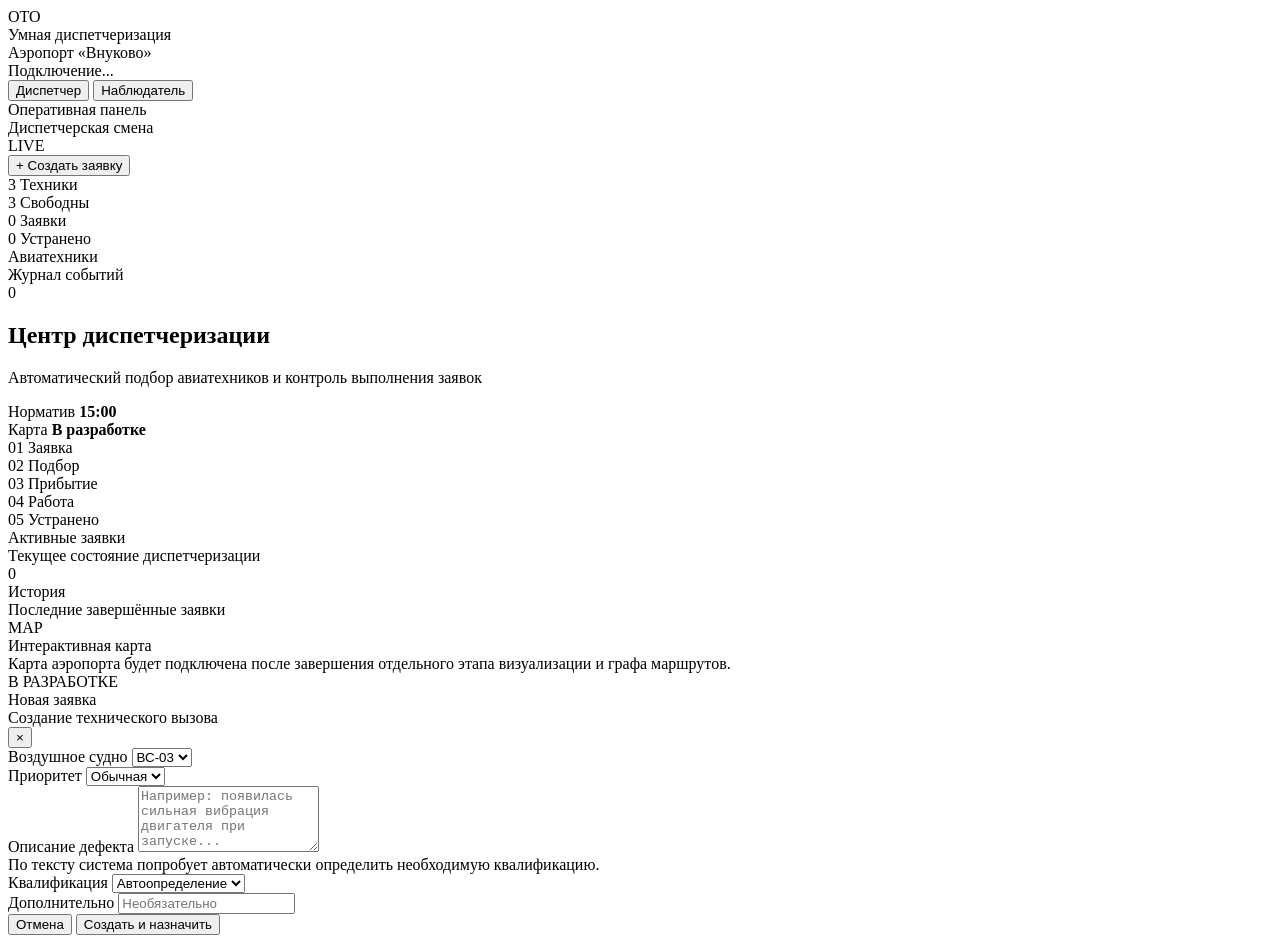
==== frontend/index.html @ 1a6eb72b "Create index.html" ====
<!DOCTYPE html>
<html lang="ru">

<head>

    <meta charset="UTF-8">

    <meta
        name="viewport"
        content="width=device-width, initial-scale=1.0"
    >

    <title>
        Умная диспетчеризация ОТО
    </title>

    <link
        rel="stylesheet"
        href="/static/style.css"
    >

</head>


<body>

<div class="app">


    <!-- =====================================================
         HEADER
    ====================================================== -->

    <header class="topbar">

        <div class="brand">

            <div class="brand-mark">
                ОТО
            </div>

            <div>

                <div class="brand-title">
                    Умная диспетчеризация
                </div>

                <div class="brand-subtitle">
                    Аэропорт «Внуково»
                </div>

            </div>

        </div>


        <div class="header-actions">

            <div class="connection-status">
                <span id="connectionDot"></span>
                <span id="connectionText">
                    Подключение...
                </span>
            </div>

            <div class="role-switch">

                <button
                    class="role-btn active"
                    data-role="dispatcher"
                >
                    Диспетчер
                </button>

                <button
                    class="role-btn"
                    data-role="observer"
                >
                    Наблюдатель
                </button>

            </div>

        </div>

    </header>


    <!-- =====================================================
         MAIN
    ====================================================== -->

    <main class="main">


        <!-- =================================================
             SIDEBAR
        ================================================== -->

        <aside class="sidebar">


            <section class="panel dashboard-panel">

                <div class="section-title-row">

                    <div>
                        <div class="section-title">
                            Оперативная панель
                        </div>

                        <div class="section-subtitle">
                            Диспетчерская смена
                        </div>
                    </div>

                    <span class="live-pill">
                        LIVE
                    </span>

                </div>


                <button
                    id="newRequestButton"
                    class="create-btn"
                >
                    <span class="create-icon">+</span>
                    Создать заявку
                </button>


                <div class="stats-grid">

                    <div class="stat-card">
                        <span class="stat-value" id="statTech">
                            3
                        </span>

                        <span class="stat-label">
                            Техники
                        </span>
                    </div>


                    <div class="stat-card">
                        <span class="stat-value" id="statFree">
                            3
                        </span>

                        <span class="stat-label">
                            Свободны
                        </span>
                    </div>


                    <div class="stat-card">
                        <span class="stat-value" id="statActive">
                            0
                        </span>

                        <span class="stat-label">
                            Заявки
                        </span>
                    </div>


                    <div class="stat-card">
                        <span class="stat-value" id="statResolved">
                            0
                        </span>

                        <span class="stat-label">
                            Устранено
                        </span>
                    </div>

                </div>

            </section>


            <!-- =================================================
                 TECHNICIANS
            ================================================== -->

            <section class="panel">

                <div class="section-title">
                    Авиатехники
                </div>

                <div
                    id="techniciansList"
                    class="technicians-list"
                >
                </div>

            </section>


            <!-- =================================================
                 NOTIFICATIONS
            ================================================== -->

            <section class="panel">

                <div class="section-title-row">

                    <div class="section-title">
                        Журнал событий
                    </div>

                    <span
                        class="event-count"
                        id="eventCount"
                    >
                        0
                    </span>

                </div>


                <div
                    id="eventsList"
                    class="events-list"
                >
                </div>

            </section>

        </aside>


        <!-- =================================================
             WORKSPACE
        ================================================== -->

        <section class="workspace">


            <div class="workspace-header">

                <div>

                    <h1>
                        Центр диспетчеризации
                    </h1>

                    <p>
                        Автоматический подбор авиатехников
                        и контроль выполнения заявок
                    </p>

                </div>


                <div class="workspace-actions">

                    <div class="mini-status">
                        Норматив
                        <strong>15:00</strong>
                    </div>

                    <div class="mini-status">
                        Карта
                        <strong class="yellow">
                            В разработке
                        </strong>
                    </div>

                </div>

            </div>


            <!-- =================================================
                 WORKFLOW
            ================================================== -->

            <section class="workflow">

                <div class="workflow-step active">
                    <span>01</span>
                    Заявка
                </div>

                <div class="workflow-line"></div>

                <div class="workflow-step">
                    <span>02</span>
                    Подбор
                </div>

                <div class="workflow-line"></div>

                <div class="workflow-step">
                    <span>03</span>
                    Прибытие
                </div>

                <div class="workflow-line"></div>

                <div class="workflow-step">
                    <span>04</span>
                    Работа
                </div>

                <div class="workflow-line"></div>

                <div class="workflow-step">
                    <span>05</span>
                    Устранено
                </div>

            </section>


            <!-- =================================================
                 ACTIVE REQUESTS
            ================================================== -->

            <section class="content-panel">

                <div class="panel-heading">

                    <div>
                        <div class="section-title">
                            Активные заявки
                        </div>

                        <div class="section-subtitle">
                            Текущее состояние диспетчеризации
                        </div>
                    </div>

                    <span
                        class="counter"
                        id="activeCount"
                    >
                        0
                    </span>

                </div>


                <div
                    id="requestsList"
                    class="requests-list"
                >
                </div>

            </section>


            <!-- =================================================
                 SECOND ROW
            ================================================== -->

            <div class="dashboard-grid">


                <section class="content-panel history-panel">

                    <div class="panel-heading">

                        <div>
                            <div class="section-title">
                                История
                            </div>

                            <div class="section-subtitle">
                                Последние завершённые заявки
                            </div>
                        </div>

                    </div>


                    <div
                        id="historyList"
                        class="history-list"
                    >
                    </div>

                </section>


                <section class="content-panel map-placeholder">

                    <div class="map-placeholder-inner">

                        <div class="map-icon">
                            MAP
                        </div>

                        <div class="map-placeholder-title">
                            Интерактивная карта
                        </div>

                        <div class="map-placeholder-text">
                            Карта аэропорта будет подключена
                            после завершения отдельного
                            этапа визуализации и графа маршрутов.
                        </div>

                        <div class="map-placeholder-status">
                            В РАЗРАБОТКЕ
                        </div>

                    </div>

                </section>

            </div>

        </section>

    </main>


    <!-- =====================================================
         CREATE REQUEST MODAL
    ====================================================== -->

    <div
        id="requestModal"
        class="modal hidden"
    >

        <div class="modal-backdrop"></div>


        <div class="modal-window">

            <div class="modal-header">

                <div>

                    <div class="modal-title">
                        Новая заявка
                    </div>

                    <div class="modal-subtitle">
                        Создание технического вызова
                    </div>

                </div>

                <button
                    id="closeModalButton"
                    class="close-btn"
                >
                    ×
                </button>

            </div>


            <form id="requestForm">


                <div class="form-grid">


                    <div class="form-group">

                        <label for="aircraft">
                            Воздушное судно
                        </label>

                        <select
                            id="aircraft"
                            required
                        >

                            <option value="ВС-01">
                                ВС-01
                            </option>

                            <option value="ВС-02">
                                ВС-02
                            </option>

                            <option value="ВС-03" selected>
                                ВС-03
                            </option>

                            <option value="ВС-04">
                                ВС-04
                            </option>

                            <option value="ВС-05">
                                ВС-05
                            </option>

                        </select>

                    </div>


                    <div class="form-group">

                        <label for="priority">
                            Приоритет
                        </label>

                        <select id="priority">

                            <option value="normal">
                                Обычная
                            </option>

                            <option value="emergency">
                                ЧС
                            </option>

                        </select>

                    </div>


                    <div class="form-group full">

                        <label for="defect">
                            Описание дефекта
                        </label>

                        <textarea
                            id="defect"
                            rows="4"
                            maxlength="500"
                            placeholder="Например: появилась сильная вибрация двигателя при запуске..."
                            required
                        ></textarea>

                        <div class="field-hint">
                            По тексту система попробует автоматически
                            определить необходимую квалификацию.
                        </div>

                    </div>


                    <div class="form-group">

                        <label for="qualification">
                            Квалификация
                        </label>

                        <select id="qualification">

                            <option value="auto">
                                Автоопределение
                            </option>

                            <option value="airframe">
                                Планер
                            </option>

                            <option value="engine">
                                Двигатель
                            </option>

                            <option value="avionics">
                                Авионика
                            </option>

                        </select>

                    </div>


                    <div class="form-group">

                        <label for="notes">
                            Дополнительно
                        </label>

                        <input
                            id="notes"
                            maxlength="500"
                            placeholder="Необязательно"
                        >

                    </div>

                </div>


                <div
                    id="formError"
                    class="form-error hidden"
                >
                </div>


                <div class="modal-footer">

                    <button
                        type="button"
                        id="cancelModalButton"
                        class="secondary-btn"
                    >
                        Отмена
                    </button>

                    <button
                        type="submit"
                        class="submit-btn"
                    >
                        Создать и назначить
                    </button>

                </div>

            </form>

        </div>

    </div>


    <!-- =====================================================
         TOAST
    ====================================================== -->

    <div
        id="toastContainer"
        class="toast-container"
    >
    </div>


    <script src="/static/app.js"></script>

</div>

</body>

</html>
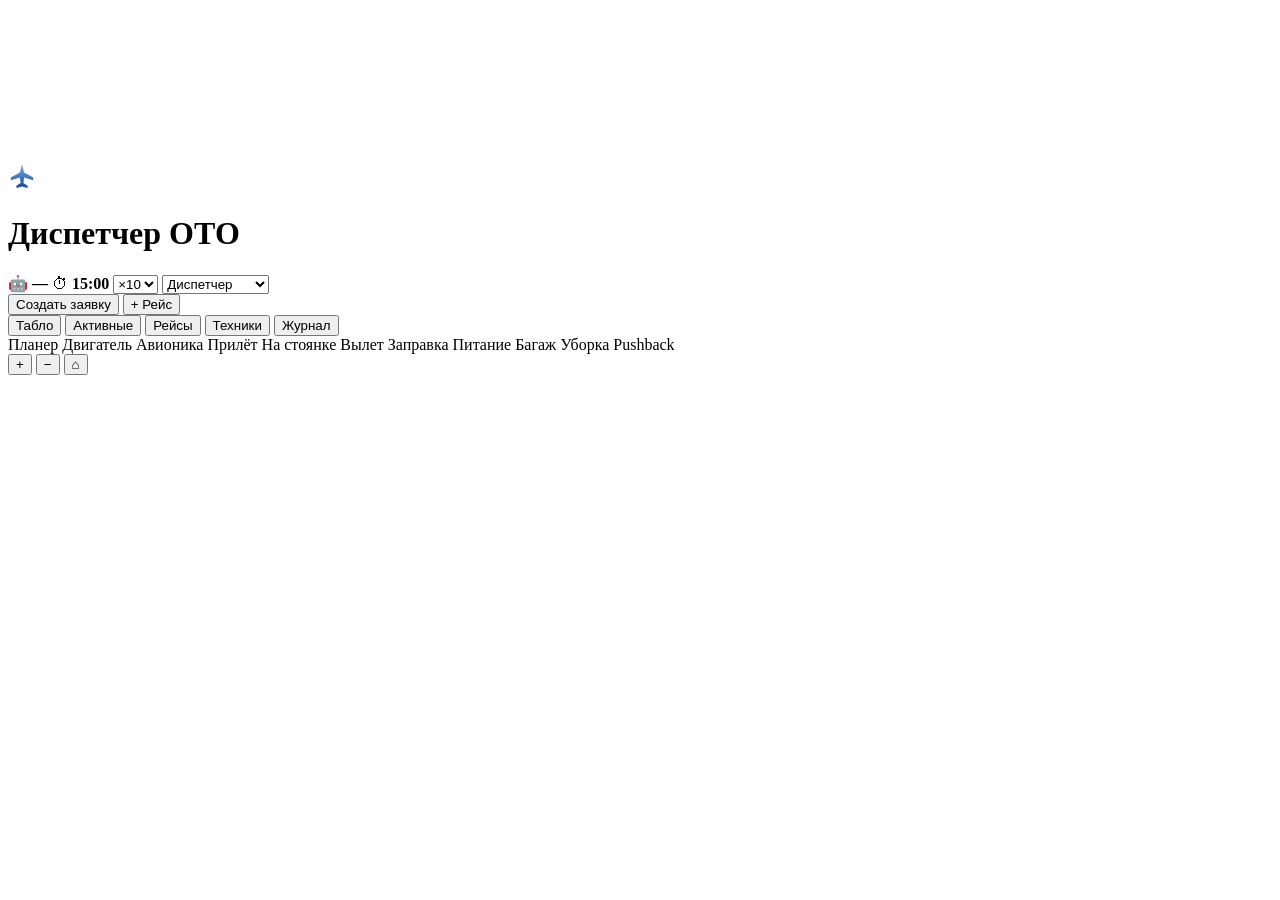
==== commit cb421e9d: "Update index.html" ====
--- a/frontend/index.html
+++ b/frontend/index.html
@@ -1,641 +1,132 @@
-<!DOCTYPE html>
+<!doctype html>
 <html lang="ru">
+<head>
+<meta charset="utf-8">
+<meta name="viewport" content="width=device-width, initial-scale=1">
+<title>Аэрофлот · Умная диспетчеризация ОТО</title>
+<link rel="stylesheet" href="/static/style.css">
+</head>
+<body class="dispatcher">
 
-<head>
+<svg id="map" xmlns="http://www.w3.org/2000/svg" aria-label="Карта перрона"></svg>
+<div class="map-vignette" aria-hidden="true"></div>
 
-    <meta charset="UTF-8">
+<header class="top glass">
+  <div class="brand">
+    <div class="logo" aria-hidden="true">
+      <svg viewBox="0 0 40 40" width="28" height="28">
+        <path d="M20 3 L23 15 L36 22 L36 26 L23 22 L22 30 L28 34 L28 37 L20 35 L12 37 L12 34 L18 30 L17 22 L4 26 L4 22 L17 15 Z"
+              fill="url(#lg)"/>
+        <defs>
+          <linearGradient id="lg" x1="0" y1="0" x2="0" y2="1">
+            <stop offset="0" stop-color="#7FB0EA"/>
+            <stop offset="1" stop-color="#0F4C9E"/>
+          </linearGradient>
+        </defs>
+      </svg>
+    </div>
+    <div>
+      <h1>Диспетчер ОТО</h1>
+      <span id="airportName" class="muted"></span>
+    </div>
+  </div>
 
-    <meta
-        name="viewport"
-        content="width=device-width, initial-scale=1.0"
-    >
+  <section class="stats" id="stats"></section>
 
-    <title>
-        Умная диспетчеризация ОТО
-    </title>
+  <div class="controls">
+    <span class="llm-pill" id="llmPill" title="Провайдер генерации карточек рейсов">🤖 <b id="llmModel">—</b></span>
+    <span class="norm-pill" title="Регламент 15 минут">⏱ <b>15:00</b></span>
+    <label title="Скорость модельного времени">
+      <select id="speed" class="dispatcher-only">
+        <option value="1">×1</option><option value="5">×5</option>
+        <option value="10" selected>×10</option><option value="30">×30</option>
+        <option value="60">×60</option>
+      </select>
+    </label>
+    <label>
+      <select id="role" title="Роль">
+        <option value="dispatcher">Диспетчер</option>
+        <option value="observer">Наблюдатель</option>
+      </select>
+    </label>
+    <span id="conn" class="conn off" title="Связь с сервером"></span>
+  </div>
+</header>
 
-    <link
-        rel="stylesheet"
-        href="/static/style.css"
-    >
+<aside class="left-panel glass" id="leftPanel">
+  <div class="side-head">
+    <div class="side-head-row">
+      <button class="primary dispatcher-only" id="newBtn">Создать заявку</button>
+      <button class="dispatcher-only" id="newAcBtn" title="Создать входящий рейс">+ Рейс</button>
+    </div>
+    <nav class="tabs" id="tabs">
+      <button data-tab="board" class="on">Табло</button>
+      <button data-tab="active">Активные <span id="cActive"></span></button>
+      <button data-tab="flights">Рейсы <span id="cFlights"></span></button>
+      <button data-tab="techs">Техники</button>
+      <button data-tab="log">Журнал</button>
+    </nav>
+  </div>
+  <div class="pane on" id="pane-board"></div>
+  <div class="pane" id="pane-active"></div>
+  <div class="pane" id="pane-flights"></div>
+  <div class="pane" id="pane-techs"></div>
+  <div class="pane" id="pane-log"></div>
+</aside>
 
-</head>
+<aside class="right-panel glass" id="detailPanel" hidden></aside>
 
-
-<body>
-
-<div class="app">
-
-
-    <!-- =====================================================
-         HEADER
-    ====================================================== -->
-
-    <header class="topbar">
-
-        <div class="brand">
-
-            <div class="brand-mark">
-                ОТО
-            </div>
-
-            <div>
-
-                <div class="brand-title">
-                    Умная диспетчеризация
-                </div>
-
-                <div class="brand-subtitle">
-                    Аэропорт «Внуково»
-                </div>
-
-            </div>
-
-        </div>
-
-
-        <div class="header-actions">
-
-            <div class="connection-status">
-                <span id="connectionDot"></span>
-                <span id="connectionText">
-                    Подключение...
-                </span>
-            </div>
-
-            <div class="role-switch">
-
-                <button
-                    class="role-btn active"
-                    data-role="dispatcher"
-                >
-                    Диспетчер
-                </button>
-
-                <button
-                    class="role-btn"
-                    data-role="observer"
-                >
-                    Наблюдатель
-                </button>
-
-            </div>
-
-        </div>
-
-    </header>
-
-
-    <!-- =====================================================
-         MAIN
-    ====================================================== -->
-
-    <main class="main">
-
-
-        <!-- =================================================
-             SIDEBAR
-        ================================================== -->
-
-        <aside class="sidebar">
-
-
-            <section class="panel dashboard-panel">
-
-                <div class="section-title-row">
-
-                    <div>
-                        <div class="section-title">
-                            Оперативная панель
-                        </div>
-
-                        <div class="section-subtitle">
-                            Диспетчерская смена
-                        </div>
-                    </div>
-
-                    <span class="live-pill">
-                        LIVE
-                    </span>
-
-                </div>
-
-
-                <button
-                    id="newRequestButton"
-                    class="create-btn"
-                >
-                    <span class="create-icon">+</span>
-                    Создать заявку
-                </button>
-
-
-                <div class="stats-grid">
-
-                    <div class="stat-card">
-                        <span class="stat-value" id="statTech">
-                            3
-                        </span>
-
-                        <span class="stat-label">
-                            Техники
-                        </span>
-                    </div>
-
-
-                    <div class="stat-card">
-                        <span class="stat-value" id="statFree">
-                            3
-                        </span>
-
-                        <span class="stat-label">
-                            Свободны
-                        </span>
-                    </div>
-
-
-                    <div class="stat-card">
-                        <span class="stat-value" id="statActive">
-                            0
-                        </span>
-
-                        <span class="stat-label">
-                            Заявки
-                        </span>
-                    </div>
-
-
-                    <div class="stat-card">
-                        <span class="stat-value" id="statResolved">
-                            0
-                        </span>
-
-                        <span class="stat-label">
-                            Устранено
-                        </span>
-                    </div>
-
-                </div>
-
-            </section>
-
-
-            <!-- =================================================
-                 TECHNICIANS
-            ================================================== -->
-
-            <section class="panel">
-
-                <div class="section-title">
-                    Авиатехники
-                </div>
-
-                <div
-                    id="techniciansList"
-                    class="technicians-list"
-                >
-                </div>
-
-            </section>
-
-
-            <!-- =================================================
-                 NOTIFICATIONS
-            ================================================== -->
-
-            <section class="panel">
-
-                <div class="section-title-row">
-
-                    <div class="section-title">
-                        Журнал событий
-                    </div>
-
-                    <span
-                        class="event-count"
-                        id="eventCount"
-                    >
-                        0
-                    </span>
-
-                </div>
-
-
-                <div
-                    id="eventsList"
-                    class="events-list"
-                >
-                </div>
-
-            </section>
-
-        </aside>
-
-
-        <!-- =================================================
-             WORKSPACE
-        ================================================== -->
-
-        <section class="workspace">
-
-
-            <div class="workspace-header">
-
-                <div>
-
-                    <h1>
-                        Центр диспетчеризации
-                    </h1>
-
-                    <p>
-                        Автоматический подбор авиатехников
-                        и контроль выполнения заявок
-                    </p>
-
-                </div>
-
-
-                <div class="workspace-actions">
-
-                    <div class="mini-status">
-                        Норматив
-                        <strong>15:00</strong>
-                    </div>
-
-                    <div class="mini-status">
-                        Карта
-                        <strong class="yellow">
-                            В разработке
-                        </strong>
-                    </div>
-
-                </div>
-
-            </div>
-
-
-            <!-- =================================================
-                 WORKFLOW
-            ================================================== -->
-
-            <section class="workflow">
-
-                <div class="workflow-step active">
-                    <span>01</span>
-                    Заявка
-                </div>
-
-                <div class="workflow-line"></div>
-
-                <div class="workflow-step">
-                    <span>02</span>
-                    Подбор
-                </div>
-
-                <div class="workflow-line"></div>
-
-                <div class="workflow-step">
-                    <span>03</span>
-                    Прибытие
-                </div>
-
-                <div class="workflow-line"></div>
-
-                <div class="workflow-step">
-                    <span>04</span>
-                    Работа
-                </div>
-
-                <div class="workflow-line"></div>
-
-                <div class="workflow-step">
-                    <span>05</span>
-                    Устранено
-                </div>
-
-            </section>
-
-
-            <!-- =================================================
-                 ACTIVE REQUESTS
-            ================================================== -->
-
-            <section class="content-panel">
-
-                <div class="panel-heading">
-
-                    <div>
-                        <div class="section-title">
-                            Активные заявки
-                        </div>
-
-                        <div class="section-subtitle">
-                            Текущее состояние диспетчеризации
-                        </div>
-                    </div>
-
-                    <span
-                        class="counter"
-                        id="activeCount"
-                    >
-                        0
-                    </span>
-
-                </div>
-
-
-                <div
-                    id="requestsList"
-                    class="requests-list"
-                >
-                </div>
-
-            </section>
-
-
-            <!-- =================================================
-                 SECOND ROW
-            ================================================== -->
-
-            <div class="dashboard-grid">
-
-
-                <section class="content-panel history-panel">
-
-                    <div class="panel-heading">
-
-                        <div>
-                            <div class="section-title">
-                                История
-                            </div>
-
-                            <div class="section-subtitle">
-                                Последние завершённые заявки
-                            </div>
-                        </div>
-
-                    </div>
-
-
-                    <div
-                        id="historyList"
-                        class="history-list"
-                    >
-                    </div>
-
-                </section>
-
-
-                <section class="content-panel map-placeholder">
-
-                    <div class="map-placeholder-inner">
-
-                        <div class="map-icon">
-                            MAP
-                        </div>
-
-                        <div class="map-placeholder-title">
-                            Интерактивная карта
-                        </div>
-
-                        <div class="map-placeholder-text">
-                            Карта аэропорта будет подключена
-                            после завершения отдельного
-                            этапа визуализации и графа маршрутов.
-                        </div>
-
-                        <div class="map-placeholder-status">
-                            В РАЗРАБОТКЕ
-                        </div>
-
-                    </div>
-
-                </section>
-
-            </div>
-
-        </section>
-
-    </main>
-
-
-    <!-- =====================================================
-         CREATE REQUEST MODAL
-    ====================================================== -->
-
-    <div
-        id="requestModal"
-        class="modal hidden"
-    >
-
-        <div class="modal-backdrop"></div>
-
-
-        <div class="modal-window">
-
-            <div class="modal-header">
-
-                <div>
-
-                    <div class="modal-title">
-                        Новая заявка
-                    </div>
-
-                    <div class="modal-subtitle">
-                        Создание технического вызова
-                    </div>
-
-                </div>
-
-                <button
-                    id="closeModalButton"
-                    class="close-btn"
-                >
-                    ×
-                </button>
-
-            </div>
-
-
-            <form id="requestForm">
-
-
-                <div class="form-grid">
-
-
-                    <div class="form-group">
-
-                        <label for="aircraft">
-                            Воздушное судно
-                        </label>
-
-                        <select
-                            id="aircraft"
-                            required
-                        >
-
-                            <option value="ВС-01">
-                                ВС-01
-                            </option>
-
-                            <option value="ВС-02">
-                                ВС-02
-                            </option>
-
-                            <option value="ВС-03" selected>
-                                ВС-03
-                            </option>
-
-                            <option value="ВС-04">
-                                ВС-04
-                            </option>
-
-                            <option value="ВС-05">
-                                ВС-05
-                            </option>
-
-                        </select>
-
-                    </div>
-
-
-                    <div class="form-group">
-
-                        <label for="priority">
-                            Приоритет
-                        </label>
-
-                        <select id="priority">
-
-                            <option value="normal">
-                                Обычная
-                            </option>
-
-                            <option value="emergency">
-                                ЧС
-                            </option>
-
-                        </select>
-
-                    </div>
-
-
-                    <div class="form-group full">
-
-                        <label for="defect">
-                            Описание дефекта
-                        </label>
-
-                        <textarea
-                            id="defect"
-                            rows="4"
-                            maxlength="500"
-                            placeholder="Например: появилась сильная вибрация двигателя при запуске..."
-                            required
-                        ></textarea>
-
-                        <div class="field-hint">
-                            По тексту система попробует автоматически
-                            определить необходимую квалификацию.
-                        </div>
-
-                    </div>
-
-
-                    <div class="form-group">
-
-                        <label for="qualification">
-                            Квалификация
-                        </label>
-
-                        <select id="qualification">
-
-                            <option value="auto">
-                                Автоопределение
-                            </option>
-
-                            <option value="airframe">
-                                Планер
-                            </option>
-
-                            <option value="engine">
-                                Двигатель
-                            </option>
-
-                            <option value="avionics">
-                                Авионика
-                            </option>
-
-                        </select>
-
-                    </div>
-
-
-                    <div class="form-group">
-
-                        <label for="notes">
-                            Дополнительно
-                        </label>
-
-                        <input
-                            id="notes"
-                            maxlength="500"
-                            placeholder="Необязательно"
-                        >
-
-                    </div>
-
-                </div>
-
-
-                <div
-                    id="formError"
-                    class="form-error hidden"
-                >
-                </div>
-
-
-                <div class="modal-footer">
-
-                    <button
-                        type="button"
-                        id="cancelModalButton"
-                        class="secondary-btn"
-                    >
-                        Отмена
-                    </button>
-
-                    <button
-                        type="submit"
-                        class="submit-btn"
-                    >
-                        Создать и назначить
-                    </button>
-
-                </div>
-
-            </form>
-
-        </div>
-
-    </div>
-
-
-    <!-- =====================================================
-         TOAST
-    ====================================================== -->
-
-    <div
-        id="toastContainer"
-        class="toast-container"
-    >
-    </div>
-
-
-    <script src="/static/app.js"></script>
-
+<div class="legend glass" id="legend">
+  <span><i style="background:var(--glider)"></i>Планер</span>
+  <span><i style="background:var(--engine)"></i>Двигатель</span>
+  <span><i style="background:var(--avionics)"></i>Авионика</span>
+  <span class="sep"></span>
+  <span><i style="background:#7DE0B6"></i>Прилёт</span>
+  <span><i style="background:#6FA8E0"></i>На стоянке</span>
+  <span><i style="background:#FFA168"></i>Вылет</span>
+  <span class="sep"></span>
+  <span><i style="background:#FFB700"></i>Заправка</span>
+  <span><i style="background:#FF6B3D"></i>Питание</span>
+  <span><i style="background:#A97CFF"></i>Багаж</span>
+  <span><i style="background:#00D69A"></i>Уборка</span>
+  <span><i style="background:#E9491C"></i>Pushback</span>
 </div>
 
+<div class="map-tools glass">
+  <button id="zin"  title="Приблизить">+</button>
+  <button id="zout" title="Отдалить">−</button>
+  <button id="zfit" title="Весь аэропорт">⌂</button>
+</div>
+
+<dialog id="dlg">
+  <form id="form">
+    <h2>Новая заявка</h2>
+    <label>Борт
+      <select id="fStand" required></select>
+      <small id="fFlightInfo" class="muted"></small>
+    </label>
+    <label>Квалификация
+      <select id="fQual">
+        <option value="auto">Определить по описанию</option>
+        <option>Планер</option><option>Двигатель</option><option>Авионика</option>
+      </select>
+    </label>
+    <label>Описание дефекта
+      <textarea id="fDesc" rows="3" required placeholder="Например: вибрация правого двигателя на запуске"></textarea>
+    </label>
+    <label>Дополнительно
+      <input id="fExtra" type="text" placeholder="Сообщение экипажа, рейс, примечания">
+    </label>
+    <label class="check"><input type="checkbox" id="fEm"> Чрезвычайная ситуация</label>
+    <p class="err" id="fErr" hidden></p>
+    <div class="row">
+      <button type="button" id="fCancel">Отмена</button>
+      <button type="submit" class="primary">Создать заявку</button>
+    </div>
+  </form>
+</dialog>
+
+<div id="toast" class="toast" hidden></div>
+<script src="/static/app.js"></script>
 </body>
-
 </html>
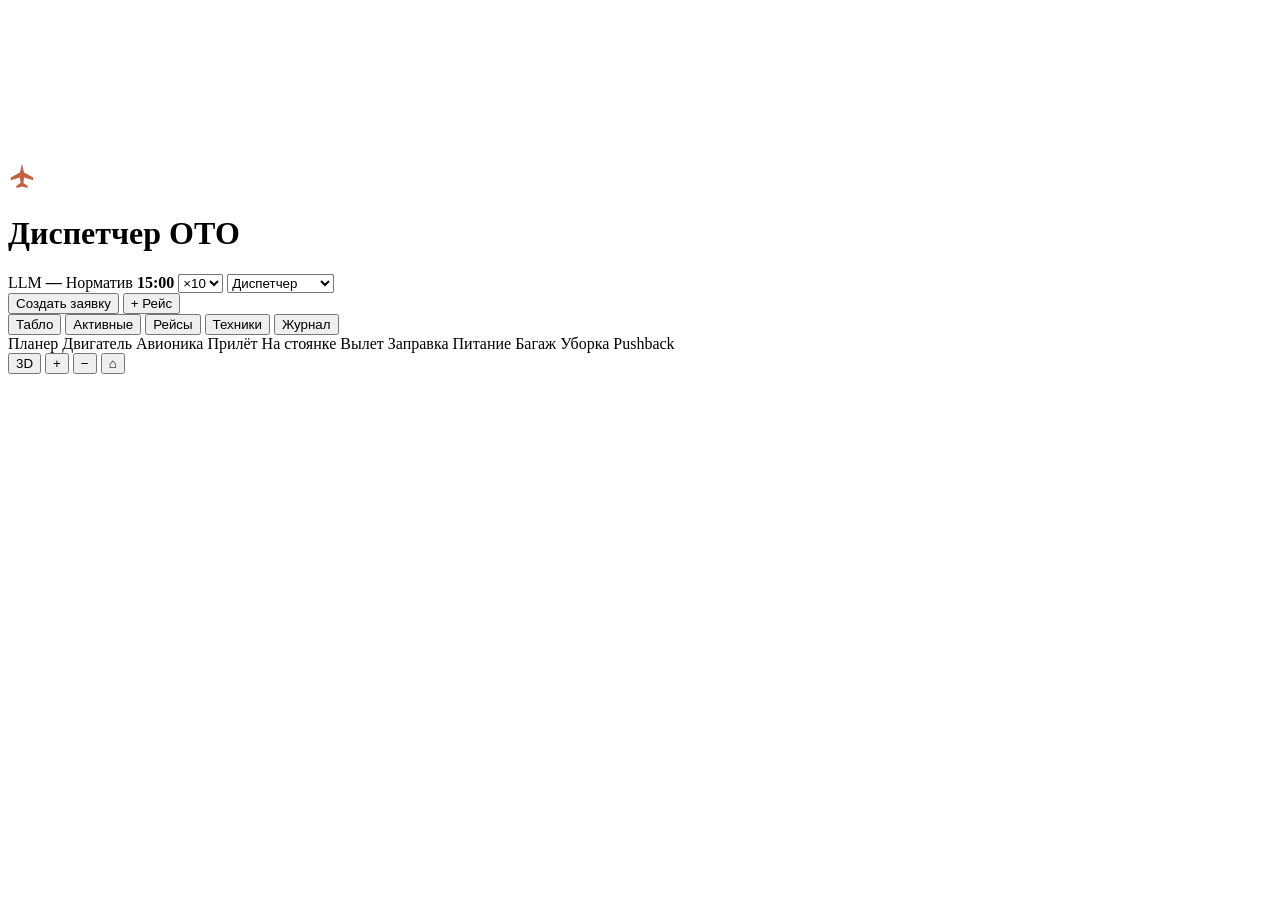
==== commit 1f9a7552: "Update index.html" ====
--- a/frontend/index.html
+++ b/frontend/index.html
@@ -4,11 +4,13 @@
 <meta charset="utf-8">
 <meta name="viewport" content="width=device-width, initial-scale=1">
 <title>Аэрофлот · Умная диспетчеризация ОТО</title>
+<link rel="icon" href="data:,">
 <link rel="stylesheet" href="/static/style.css">
 </head>
 <body class="dispatcher">
 
 <svg id="map" xmlns="http://www.w3.org/2000/svg" aria-label="Карта перрона"></svg>
+<canvas id="map3d" hidden aria-label="3D-карта перрона"></canvas>
 <div class="map-vignette" aria-hidden="true"></div>
 
 <header class="top glass">
@@ -16,13 +18,7 @@
     <div class="logo" aria-hidden="true">
       <svg viewBox="0 0 40 40" width="28" height="28">
         <path d="M20 3 L23 15 L36 22 L36 26 L23 22 L22 30 L28 34 L28 37 L20 35 L12 37 L12 34 L18 30 L17 22 L4 26 L4 22 L17 15 Z"
-              fill="url(#lg)"/>
-        <defs>
-          <linearGradient id="lg" x1="0" y1="0" x2="0" y2="1">
-            <stop offset="0" stop-color="#7FB0EA"/>
-            <stop offset="1" stop-color="#0F4C9E"/>
-          </linearGradient>
-        </defs>
+              fill="#C2603F"/>
       </svg>
     </div>
     <div>
@@ -34,8 +30,8 @@
   <section class="stats" id="stats"></section>
 
   <div class="controls">
-    <span class="llm-pill" id="llmPill" title="Провайдер генерации карточек рейсов">🤖 <b id="llmModel">—</b></span>
-    <span class="norm-pill" title="Регламент 15 минут">⏱ <b>15:00</b></span>
+    <span class="llm-pill" id="llmPill" title="Провайдер генерации карточек рейсов">LLM <b id="llmModel">—</b></span>
+    <span class="norm-pill" title="Регламент 15 минут">Норматив <b>15:00</b></span>
     <label title="Скорость модельного времени">
       <select id="speed" class="dispatcher-only">
         <option value="1">×1</option><option value="5">×5</option>
@@ -81,18 +77,19 @@
   <span><i style="background:var(--engine)"></i>Двигатель</span>
   <span><i style="background:var(--avionics)"></i>Авионика</span>
   <span class="sep"></span>
-  <span><i style="background:#7DE0B6"></i>Прилёт</span>
-  <span><i style="background:#6FA8E0"></i>На стоянке</span>
-  <span><i style="background:#FFA168"></i>Вылет</span>
+  <span><i style="background:var(--inbound)"></i>Прилёт</span>
+  <span><i style="background:var(--parked)"></i>На стоянке</span>
+  <span><i style="background:var(--departing)"></i>Вылет</span>
   <span class="sep"></span>
-  <span><i style="background:#FFB700"></i>Заправка</span>
-  <span><i style="background:#FF6B3D"></i>Питание</span>
-  <span><i style="background:#A97CFF"></i>Багаж</span>
-  <span><i style="background:#00D69A"></i>Уборка</span>
-  <span><i style="background:#E9491C"></i>Pushback</span>
+  <span><i style="background:var(--svc-fuel)"></i>Заправка</span>
+  <span><i style="background:var(--svc-catering)"></i>Питание</span>
+  <span><i style="background:var(--svc-baggage)"></i>Багаж</span>
+  <span><i style="background:var(--svc-cleaning)"></i>Уборка</span>
+  <span><i style="background:var(--svc-pushback)"></i>Pushback</span>
 </div>
 
 <div class="map-tools glass">
+  <button id="view3d" title="Переключить 2D / 3D">3D</button>
   <button id="zin"  title="Приблизить">+</button>
   <button id="zout" title="Отдалить">−</button>
   <button id="zfit" title="Весь аэропорт">⌂</button>
@@ -127,6 +124,7 @@
 </dialog>
 
 <div id="toast" class="toast" hidden></div>
+<script src="/static/map3d.js"></script>
 <script src="/static/app.js"></script>
 </body>
 </html>
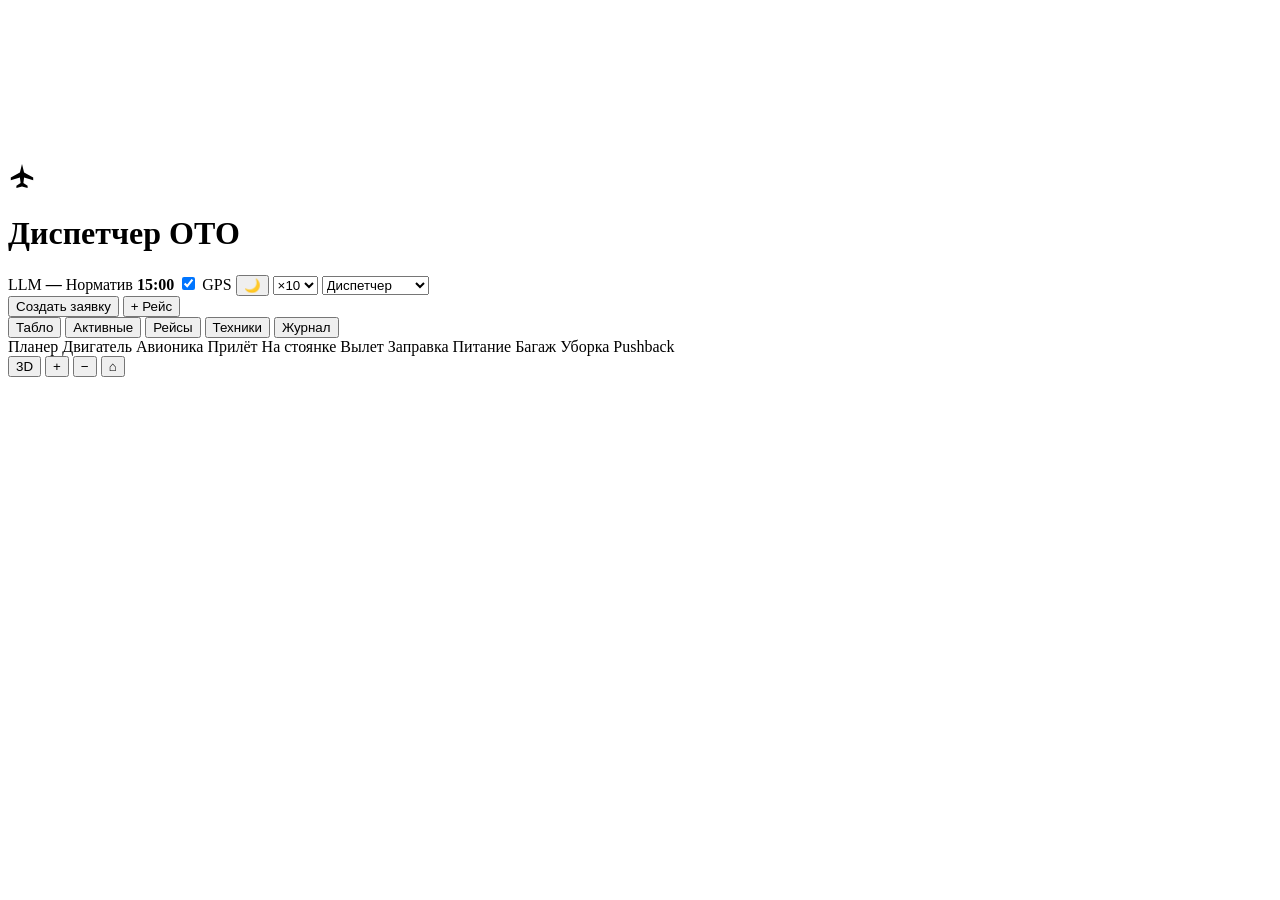
==== commit 32910172: "Enhance UI with theme and GPS toggles Added theme toggle button and GPS toggle option." ====
--- a/frontend/index.html
+++ b/frontend/index.html
@@ -1,11 +1,12 @@
 <!doctype html>
-<html lang="ru">
+<html lang="ru" data-theme="light">
 <head>
 <meta charset="utf-8">
 <meta name="viewport" content="width=device-width, initial-scale=1">
 <title>Аэрофлот · Умная диспетчеризация ОТО</title>
 <link rel="icon" href="data:,">
-<link rel="stylesheet" href="/static/style.css">
+<link rel="stylesheet" href="/static/style.css"><link rel="manifest" href="/manifest.webmanifest">
+<meta name="theme-color" content="#0a0e17">
 </head>
 <body class="dispatcher">
 
@@ -18,7 +19,7 @@
     <div class="logo" aria-hidden="true">
       <svg viewBox="0 0 40 40" width="28" height="28">
         <path d="M20 3 L23 15 L36 22 L36 26 L23 22 L22 30 L28 34 L28 37 L20 35 L12 37 L12 34 L18 30 L17 22 L4 26 L4 22 L17 15 Z"
-              fill="#C2603F"/>
+              fill="currentColor"/>
       </svg>
     </div>
     <div>
@@ -32,6 +33,11 @@
   <div class="controls">
     <span class="llm-pill" id="llmPill" title="Провайдер генерации карточек рейсов">LLM <b id="llmModel">—</b></span>
     <span class="norm-pill" title="Регламент 15 минут">Норматив <b>15:00</b></span>
+    <label class="gps-toggle" title="Показывать GPS-координаты объектов">
+      <input type="checkbox" id="chkGps" checked>
+      GPS
+    </label>
+    <button id="themeToggle" class="theme-btn" title="Сменить тему">🌙</button>
     <label title="Скорость модельного времени">
       <select id="speed" class="dispatcher-only">
         <option value="1">×1</option><option value="5">×5</option>
@@ -126,5 +132,42 @@
 <div id="toast" class="toast" hidden></div>
 <script src="/static/map3d.js"></script>
 <script src="/static/app.js"></script>
+<div id="net-banner" style="
+  display:none; position:fixed; top:0; left:0; right:0; z-index:9999;
+  background:#3a2a10; color:#f0b429; padding:6px 12px; text-align:center;
+  font:13px system-ui; border-bottom:1px solid #5a4318;
+"></div>
+
+<script>
+/* ---- Service Worker ---- */
+if ('serviceWorker' in navigator) {
+  window.addEventListener('load', () => {
+    navigator.serviceWorker.register('/sw.js').catch(err => console.warn('SW:', err));
+  });
+}
+
+/* ---- Индикатор офлайна + кэш последнего снапшота ---- */
+const banner = document.getElementById('net-banner');
+function setOnline() {
+  if (navigator.onLine) banner.style.display = 'none';
+  else {
+    const ts = localStorage.getItem('snapshot_ts') || '—';
+    banner.style.display = 'block';
+    banner.textContent = `⚫ Офлайн — данные от ${ts}`;
+  }
+}
+window.addEventListener('online', setOnline);
+window.addEventListener('offline', setOnline);
+setOnline();
+
+const cached = localStorage.getItem('snapshot');
+if (cached) {
+  setTimeout(() => {
+    if (!navigator.onLine || (window.__ws && window.__ws.readyState !== 1)) {
+      try { typeof applySnapshot === 'function' && applySnapshot(JSON.parse(cached)); } catch(e) {}
+    }
+  }, 3000);
+}
+</script>
 </body>
 </html>
